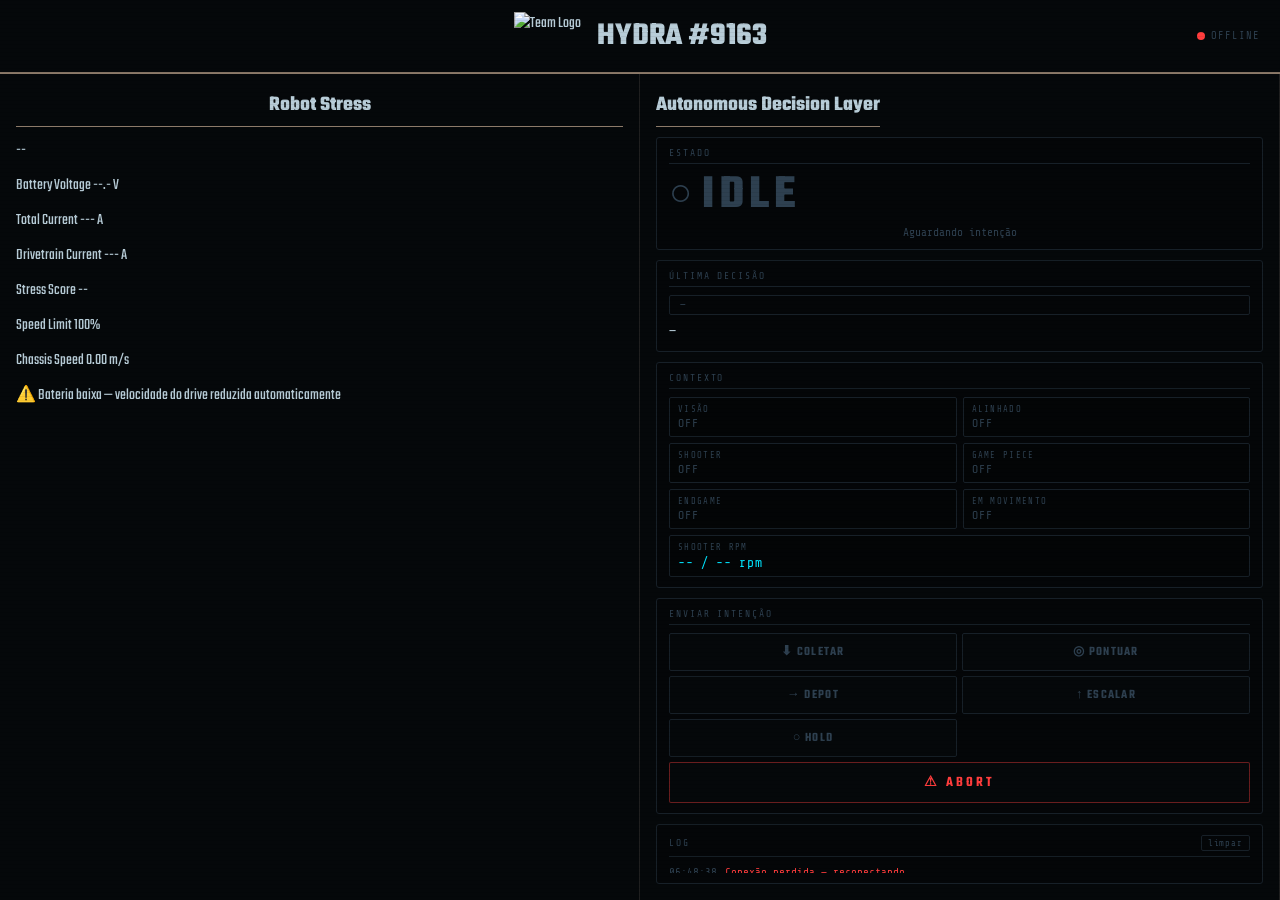
==== dashboard-web/index.html @ 7489d707 "QUASE TUDO FUNCIONA" ====
<!DOCTYPE html>
<html lang="pt-BR">
<head>
  <meta charset="UTF-8">
  <title>FRC Driver Dashboard — HYDRA #9163</title>

  <link rel="preconnect" href="https://fonts.googleapis.com">
  <link href="https://fonts.googleapis.com/css2?family=Share+Tech+Mono&family=Teko:wght@300;400;600;700&display=swap" rel="stylesheet">

  <link rel="stylesheet" href="./css/global.css">
  <link rel="stylesheet" href="./css/stress/stress.css">
  <link rel="stylesheet" href="./css/streamdeck/streamdeck.css">
  <link rel="stylesheet" href="./css/adl/adl.css">

</head>
<body>

  <div id="dashboard-root">

    <header id="header">
      <img src="assets/logo.png" alt="Team Logo" id="team-logo">
      <h1>HYDRA #9163</h1>
      <div class="conn-wrap">
        <div class="conn-dot" id="conn-dot"></div>
        <span class="conn-label" id="conn-label">OFFLINE</span>
      </div>
    </header>

    <div id="main-columns">

      <!-- ═══ COLUNA ESQUERDA — ROBOT STRESS ═══ -->
      <section id="robot-stress" class="dashboard-panel">
        <h2>Robot Stress</h2>

        <div id="stress-status" class="status-box">--</div>

        <div class="metric">
          <label>Battery Voltage</label>
          <span id="battery-voltage">--.- V</span>
        </div>
        <div class="metric">
          <label>Total Current</label>
          <span id="total-current">--- A</span>
        </div>
        <div class="metric">
          <label>Drivetrain Current</label>
          <span id="drivetrain-current">--- A</span>
        </div>
        <div class="metric">
          <label>Stress Score</label>
          <span id="stress-score">--</span>
        </div>
        <div class="metric">
          <label>Speed Limit</label>
          <span id="speed-scale">100%</span>
        </div>
        <div class="metric">
          <label>Chassis Speed</label>
          <span id="chassis-speed">0.00 m/s</span>
        </div>

        <div id="speed-warning" class="speed-warning hidden">
          ⚠️ Bateria baixa — velocidade do drive reduzida automaticamente
        </div>
      </section>

      <!-- ═══ COLUNA DIREITA — ADL ═══ -->
      <section id="adl-column" class="dashboard-panel">

        <div id="adl-header-row">
          <h2>Autonomous Decision Layer</h2>
          <div class="endgame-banner hidden" id="endgame-banner">⚑ ENDGAME</div>
        </div>

        <!-- Estado -->
        <div class="adl-block">
          <div class="adl-block-title">Estado</div>
          <div class="state-wrap">
            <div class="state-icon" id="state-icon">○</div>
            <div class="state-badge IDLE" id="state-badge">IDLE</div>
          </div>
          <div class="state-desc" id="state-desc">Aguardando intenção</div>
        </div>

        <!-- Decisão -->
        <div class="adl-block">
          <div class="adl-block-title">Última Decisão</div>
          <span class="dtype-badge" id="dtype-badge">—</span>
          <div class="decision-reason" id="decision-reason">—</div>
        </div>

        <!-- Contexto -->
        <div class="adl-block">
          <div class="adl-block-title">Contexto</div>
          <div class="ctx-grid">
            <div class="ctx-item">
              <span class="ctx-lbl">Visão</span>
              <span class="ctx-pill" id="ctx-vision">OFF</span>
            </div>
            <div class="ctx-item">
              <span class="ctx-lbl">Alinhado</span>
              <span class="ctx-pill" id="ctx-aligned">OFF</span>
            </div>
            <div class="ctx-item">
              <span class="ctx-lbl">Shooter</span>
              <span class="ctx-pill" id="ctx-shooter">OFF</span>
            </div>
            <div class="ctx-item">
              <span class="ctx-lbl">Game Piece</span>
              <span class="ctx-pill" id="ctx-piece">OFF</span>
            </div>
            <div class="ctx-item">
              <span class="ctx-lbl">Endgame</span>
              <span class="ctx-pill" id="ctx-endgame">OFF</span>
            </div>
            <div class="ctx-item">
              <span class="ctx-lbl">Em Movimento</span>
              <span class="ctx-pill" id="ctx-moving">OFF</span>
            </div>
            <div class="ctx-item full">
              <span class="ctx-lbl">Shooter RPM</span>
              <span class="ctx-val" id="ctx-rpm">-- / -- rpm</span>
            </div>
          </div>
        </div>

        <!-- Intenções -->
        <div class="adl-block">
          <div class="adl-block-title">Enviar Intenção</div>
          <div class="intent-grid">
            <button class="ibtn acquire" onclick="sendIntent('ACQUIRE_PIECE')">⬇ Coletar</button>
            <button class="ibtn score"   onclick="sendIntent('SCORE')">◎ Pontuar</button>
            <button class="ibtn move"    onclick="sendIntent('MOVE_DEPOT')">→ Depot</button>
            <button class="ibtn climb"   onclick="sendIntent('CLIMB')">↑ Escalar</button>
            <button class="ibtn hold"    onclick="sendIntent('HOLD_POSITION')">○ Hold</button>
            <button class="ibtn abort"   onclick="sendIntent('ABORT')">⚠ ABORT</button>
          </div>
        </div>

        <!-- Log -->
        <div class="adl-block adl-log-block">
          <div class="adl-block-title">
            Log
            <button class="log-clear-btn" onclick="clearLog()">limpar</button>
          </div>
          <div class="log-list" id="log-list"></div>
        </div>

      </section>

    </div>
  </div>

 <script type="module" src="js/ws.js"></script>
<script type="module" src="js/stress/stress.js"></script>
<script type="module" src="js/adl/adl.js"></script>

</body>
</html>
---- dashboard-web/css/global.css ----
* {
  margin: 0;
  padding: 0;
  box-sizing: border-box;
}

html, body {
  width: 100%;
  height: 100%;
  background-color: #05080a;
  color: #ffffff;
  font-family: Arial, Helvetica, sans-serif;
  overflow: hidden;
}

/* ═══ ROOT ═══ */
#dashboard-root {
  display: grid;
  grid-template-rows: auto 1fr;
  height: 100vh;
}

/* ═══ HEADER ═══ */
#header {
  display: flex;
  align-items: center;
  justify-content: center;
  gap: 16px;
  padding: 12px 20px;
  border-bottom: 2px solid #8C7A69;
}

#team-logo {
  height: 48px;
}

h2 {
  text-align: center;
  font-size: 1.3rem;
  border-bottom: 1px solid #8C7A69;
  padding-bottom: 6px;
}

/* ═══ DUAS COLUNAS ═══ */
#main-columns {
  display: grid;
  grid-template-columns: 1fr 1fr;
  height: 100%;
  overflow: hidden;
}

.dashboard-panel {
  padding: 16px;
  border-right: 1px solid #1f1f1f;
  display: flex;
  flex-direction: column;
  gap: 12px;
  overflow-y: auto;
  scrollbar-width: thin;
  scrollbar-color: #1f1f1f transparent;
}

/* ═══ ADL ═══ */
#adl-column {
  gap: 10px;
}

#adl-header-row {
  display: flex;
  align-items: center;
  justify-content: space-between;
  gap: 10px;
}

.adl-block {
  background: rgba(0,0,0,0.2);
  border: 1px solid #172028;
  border-radius: 3px;
  padding: 10px 12px;
  display: flex;
  flex-direction: column;
  gap: 6px;
}

.adl-block-title {
  font-family: 'Share Tech Mono', monospace;
  font-size: 0.6rem;
  letter-spacing: 0.2em;
  text-transform: uppercase;
  color: #2e4050;
  border-bottom: 1px solid #172028;
  padding-bottom: 5px;
  margin-bottom: 2px;
  display: flex;
  justify-content: space-between;
  align-items: center;
}

.adl-log-block {
  flex: 1;
  min-height: 0;
}

.log-list {
  overflow-y: auto;
  display: flex;
  flex-direction: column;
  gap: 3px;
  min-height: 80px;
  max-height: 200px;
  scrollbar-width: thin;
  scrollbar-color: #172028 transparent;
}

/* ═══ CONN DOT NO HEADER ═══ */
.conn-wrap {
  display: flex;
  align-items: center;
  gap: 6px;
  font-family: 'Share Tech Mono', monospace;
  font-size: 0.65rem;
  color: #2e4050;
  letter-spacing: 0.1em;
  position: absolute;
  right: 20px;
}

.conn-dot {
  width: 8px;
  height: 8px;
  border-radius: 50%;
  background: #ff3d3d;
  transition: background 0.3s, box-shadow 0.3s;
}

.conn-dot.live {
  background: #00e676;
  box-shadow: 0 0 8px #00e676;
}

/* ═══ ENDGAME BANNER ═══ */
.endgame-banner {
  background: #ffb300;
  color: #000;
  font-size: 0.8rem;
  font-weight: 700;
  letter-spacing: 0.15em;
  text-align: center;
  padding: 4px 10px;
  border-radius: 2px;
  animation: pulse-warn 0.8s infinite;
}

.endgame-banner.hidden { display: none; }

@keyframes pulse-warn {
  0%,100% { opacity:1; }
  50%      { opacity:0.5; }
}
---- dashboard-web/css/adl/adl.css ----
:root {
  --bg:      #05080a;
  --panel:   #0a0e12;
  --border:  #172028;
  --accent:  #00e5ff;
  --ok:      #00e676;
  --warn:    #ffb300;
  --danger:  #ff3d3d;
  --acquire: #aeea00;
  --climb:   #ff9100;
  --dim:     #2e4050;
  --text:    #b8cdd8;
  --mono:    'Share Tech Mono', monospace;
  --display: 'Teko', sans-serif;
}

*, *::before, *::after { margin:0; padding:0; box-sizing:border-box; }

html, body {
  width:100%; height:100%;
  background: var(--bg);
  color: var(--text);
  font-family: var(--display);
  overflow: hidden;
}

body::after {
  content:'';
  position:fixed; inset:0;
  background: repeating-linear-gradient(
    0deg, transparent, transparent 3px,
    rgba(0,0,0,0.06) 3px, rgba(0,0,0,0.06) 4px
  );
  pointer-events:none;
  z-index:900;
}

#root {
  display: grid;
  grid-template-rows: 52px 1fr;
  height: 100vh;
  padding: 8px 10px 30px;
  gap: 8px;
}

#hdr {
  display: flex;
  align-items: center;
  justify-content: space-between;
  border-bottom: 1px solid var(--border);
  padding-bottom: 8px;
}

.hdr-left {
  display: flex;
  align-items: baseline;
  gap: 10px;
}

.hdr-logo {
  font-size: 1.9rem;
  font-weight: 700;
  letter-spacing: 0.18em;
  color: var(--accent);
}

.hdr-sep {
  font-size: 1rem;
  font-weight: 300;
  color: var(--dim);
  letter-spacing: 0.1em;
}

.hdr-name {
  font-size: 0.75rem;
  font-weight: 300;
  color: var(--dim);
  letter-spacing: 0.2em;
  text-transform: uppercase;
}

.hdr-right {
  display: flex;
  align-items: center;
  gap: 20px;
}

.conn-wrap {
  display: flex;
  align-items: center;
  gap: 6px;
  font-family: var(--mono);
  font-size: 0.65rem;
  color: var(--dim);
  letter-spacing: 0.1em;
}

.conn-dot {
  width: 8px; height: 8px;
  border-radius: 50%;
  background: var(--danger);
  transition: background 0.3s, box-shadow 0.3s;
}

.conn-dot.live {
  background: var(--ok);
  box-shadow: 0 0 8px var(--ok);
}

.grid {
  display: grid;
  grid-template-columns: 1.1fr 1.4fr 1fr;
  grid-template-rows: 1fr 1fr;
  gap: 8px;
  height: 100%;
  min-height: 0;
}

.panel {
  background: var(--panel);
  border: 1px solid var(--border);
  border-radius: 3px;
  padding: 12px 14px;
  display: flex;
  flex-direction: column;
  gap: 8px;
  position: relative;
  overflow: hidden;
  min-height: 0;
}

.panel::before {
  content:'';
  position:absolute;
  top:0; left:0; right:0;
  height: 2px;
  background: linear-gradient(90deg, var(--accent) 0%, transparent 100%);
  opacity: 0.3;
}

.panel-title {
  font-family: var(--mono);
  font-size: 0.6rem;
  letter-spacing: 0.25em;
  text-transform: uppercase;
  color: var(--dim);
  border-bottom: 1px solid var(--border);
  padding-bottom: 6px;
  display: flex;
  justify-content: space-between;
  align-items: center;
}

#state-panel {
  grid-column: 1;
  grid-row: 1;
  align-items: center;
  justify-content: center;
}

.state-wrap {
  display: flex;
  align-items: center;
  gap: 10px;
}

.state-icon {
  font-size: 2.4rem;
  color: var(--dim);
  transition: color 0.3s, text-shadow 0.3s;
  line-height: 1;
}

.state-badge {
  font-size: 3rem;
  font-weight: 700;
  letter-spacing: 0.1em;
  text-transform: uppercase;
  transition: color 0.3s, text-shadow 0.3s;
  line-height: 1;
}

.state-badge.IDLE,      .state-icon.IDLE      { color: var(--dim); }
.state-badge.MOVING,    .state-icon.MOVING    { color: var(--accent);  text-shadow: 0 0 18px var(--accent); }
.state-badge.ACQUIRING, .state-icon.ACQUIRING { color: var(--acquire); text-shadow: 0 0 18px var(--acquire); }
.state-badge.SCORING,   .state-icon.SCORING   { color: var(--ok);      text-shadow: 0 0 18px var(--ok); }
.state-badge.CLIMBING,  .state-icon.CLIMBING  { color: var(--climb);   text-shadow: 0 0 18px var(--climb); }
.state-badge.BLOCKED,   .state-icon.BLOCKED   { color: var(--danger);  text-shadow: 0 0 18px var(--danger); }
.state-badge.EMERGENCY, .state-icon.EMERGENCY {
  color: var(--danger);
  text-shadow: 0 0 28px var(--danger);
  animation: blink 0.45s infinite;
}

@keyframes blink { 0%,100%{opacity:1} 50%{opacity:0.2} }

.state-desc {
  font-family: var(--mono);
  font-size: 0.7rem;
  color: var(--dim);
  text-align: center;
}

.endgame-banner {
  background: var(--warn);
  color: #000;
  font-size: 0.8rem;
  font-weight: 700;
  letter-spacing: 0.15em;
  text-align: center;
  padding: 4px 0;
  border-radius: 2px;
  animation: pulse-warn 0.8s infinite;
}

.endgame-banner.hidden { display: none; }

@keyframes pulse-warn { 0%,100%{opacity:1} 50%{opacity:0.5} }

#decision-panel { grid-column: 1; grid-row: 2; }

.dtype-badge {
  font-family: var(--mono);
  font-size: 0.65rem;
  letter-spacing: 0.15em;
  padding: 3px 10px;
  border-radius: 2px;
  border: 1px solid var(--border);
  color: var(--dim);
}

.dtype-badge.EXECUTE { border-color: var(--ok);     color: var(--ok);     background: rgba(0,230,118,0.08); }
.dtype-badge.MODIFY  { border-color: var(--accent);  color: var(--accent); background: rgba(0,229,255,0.08); }
.dtype-badge.HOLD    { border-color: var(--warn);    color: var(--warn);   background: rgba(255,179,0,0.08); }
.dtype-badge.REJECT  { border-color: var(--danger);  color: var(--danger); background: rgba(255,61,61,0.08); }

.decision-reason {
  font-family: var(--mono);
  font-size: 0.82rem;
  color: var(--text);
  line-height: 1.5;
  word-break: break-word;
}

#ctx-panel { grid-column: 3; grid-row: 1 / 3; }

.ctx-grid {
  display: grid;
  grid-template-columns: 1fr 1fr;
  gap: 6px;
  flex: 1;
}

.ctx-item {
  display: flex;
  flex-direction: column;
  gap: 3px;
  background: rgba(0,0,0,0.2);
  border: 1px solid var(--border);
  border-radius: 2px;
  padding: 6px 8px;
}

.ctx-item.full { grid-column: 1 / -1; }

.ctx-lbl {
  font-family: var(--mono);
  font-size: 0.55rem;
  letter-spacing: 0.15em;
  color: var(--dim);
  text-transform: uppercase;
}

.ctx-pill {
  font-family: var(--mono);
  font-size: 0.72rem;
  color: var(--dim);
  letter-spacing: 0.1em;
  transition: color 0.2s;
}

.ctx-pill.on   { color: var(--ok); }
.ctx-pill.warn { color: var(--warn); }

.ctx-val {
  font-family: var(--mono);
  font-size: 0.82rem;
  color: var(--accent);
  letter-spacing: 0.05em;
}

#log-panel { grid-column: 2; grid-row: 1 / 3; }

.log-clear-btn {
  font-family: var(--mono);
  font-size: 0.55rem;
  color: var(--dim);
  background: none;
  border: 1px solid var(--border);
  border-radius: 2px;
  padding: 2px 6px;
  cursor: pointer;
  letter-spacing: 0.1em;
}

.log-clear-btn:hover { color: var(--danger); border-color: var(--danger); }

.log-list {
  flex: 1;
  overflow-y: auto;
  display: flex;
  flex-direction: column;
  gap: 3px;
  min-height: 0;
  scrollbar-width: thin;
  scrollbar-color: var(--border) transparent;
}

.log-entry {
  display: flex;
  gap: 8px;
  font-family: var(--mono);
  font-size: 0.68rem;
  line-height: 1.4;
  opacity: 0;
  animation: fadeIn 0.2s forwards;
  border-bottom: 1px solid rgba(255,255,255,0.03);
  padding-bottom: 3px;
}

@keyframes fadeIn { to { opacity:1; } }

.log-ts  { color: var(--dim); white-space: nowrap; flex-shrink: 0; }
.log-msg { color: var(--text); }
.log-msg.ok     { color: var(--ok); }
.log-msg.warn   { color: var(--warn); }
.log-msg.danger { color: var(--danger); }
.log-msg.info   { color: var(--accent); }

#intent-panel { grid-column: 1; grid-row: 3; }

.intent-grid {
  display: grid;
  grid-template-columns: 1fr 1fr;
  gap: 5px;
  flex: 1;
}

.ibtn {
  background: var(--bg);
  border: 1px solid var(--border);
  border-radius: 2px;
  color: var(--dim);
  font-family: var(--display);
  font-size: 0.8rem;
  font-weight: 600;
  letter-spacing: 0.1em;
  text-transform: uppercase;
  padding: 9px 4px;
  cursor: pointer;
  transition: all 0.12s;
  text-align: center;
}

.ibtn:hover          { background: rgba(255,255,255,0.04); color: var(--text); }
.ibtn.acquire:hover  { border-color: var(--acquire); color: var(--acquire); }
.ibtn.score:hover    { border-color: var(--ok);      color: var(--ok); }
.ibtn.move:hover     { border-color: var(--accent);  color: var(--accent); }
.ibtn.climb:hover    { border-color: var(--climb);   color: var(--climb); }
.ibtn.hold:hover     { border-color: var(--dim);     color: var(--text); }

.ibtn.abort {
  grid-column: 1 / -1;
  border-color: rgba(255,61,61,0.4);
  color: var(--danger);
  font-size: 0.9rem;
  letter-spacing: 0.2em;
}

.ibtn.abort:hover { background: rgba(255,61,61,0.1); border-color: var(--danger); }

#ticker {
  position: fixed;
  bottom: 0; left: 0; right: 0;
  height: 24px;
  background: #030506;
  border-top: 1px solid var(--border);
  overflow: hidden;
  display: flex;
  align-items: center;
  z-index: 800;
}

.ticker-track {
  white-space: nowrap;
  font-family: var(--mono);
  font-size: 0.6rem;
  color: var(--dim);
  letter-spacing: 0.12em;
  animation: ticker 25s linear infinite;
}

@keyframes ticker {
  from { transform: translateX(100vw); }
  to   { transform: translateX(-100%); }
}
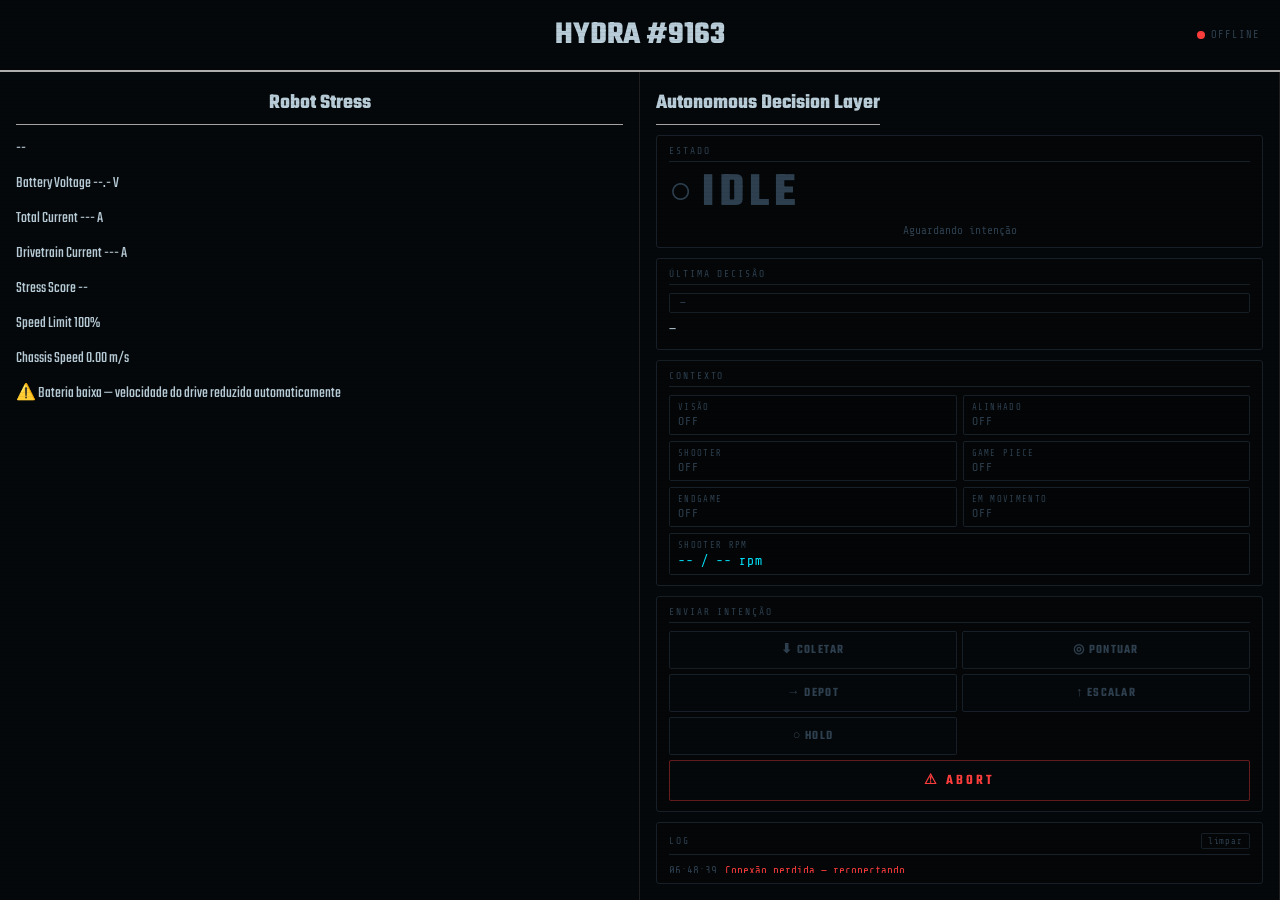
==== commit cecdf130: "IA funcional" ====
--- a/dashboard-web/index.html
+++ b/dashboard-web/index.html
@@ -7,9 +7,10 @@
   <link rel="preconnect" href="https://fonts.googleapis.com">
   <link href="https://fonts.googleapis.com/css2?family=Share+Tech+Mono&family=Teko:wght@300;400;600;700&display=swap" rel="stylesheet">
 
+  <link rel="icon" href="data:,">
+
   <link rel="stylesheet" href="./css/global.css">
   <link rel="stylesheet" href="./css/stress/stress.css">
-  <link rel="stylesheet" href="./css/streamdeck/streamdeck.css">
   <link rel="stylesheet" href="./css/adl/adl.css">
 
 </head>
@@ -18,7 +19,6 @@
   <div id="dashboard-root">
 
     <header id="header">
-      <img src="assets/logo.png" alt="Team Logo" id="team-logo">
       <h1>HYDRA #9163</h1>
       <div class="conn-wrap">
         <div class="conn-dot" id="conn-dot"></div>
--- a/dashboard-web/css/global.css
+++ b/dashboard-web/css/global.css
@@ -9,7 +9,7 @@
   height: 100%;
   background-color: #05080a;
   color: #ffffff;
-  font-family: Arial, Helvetica, sans-serif;
+  font-family: 'Teko', Arial, sans-serif;
   overflow: hidden;
 }
 
@@ -27,7 +27,7 @@
   justify-content: center;
   gap: 16px;
   padding: 12px 20px;
-  border-bottom: 2px solid #8C7A69;
+  border-bottom: 2px solid #afaead;
 }
 
 #team-logo {
@@ -37,7 +37,7 @@
 h2 {
   text-align: center;
   font-size: 1.3rem;
-  border-bottom: 1px solid #8C7A69;
+  border-bottom: 1px solid #afaead;
   padding-bottom: 6px;
 }
 
